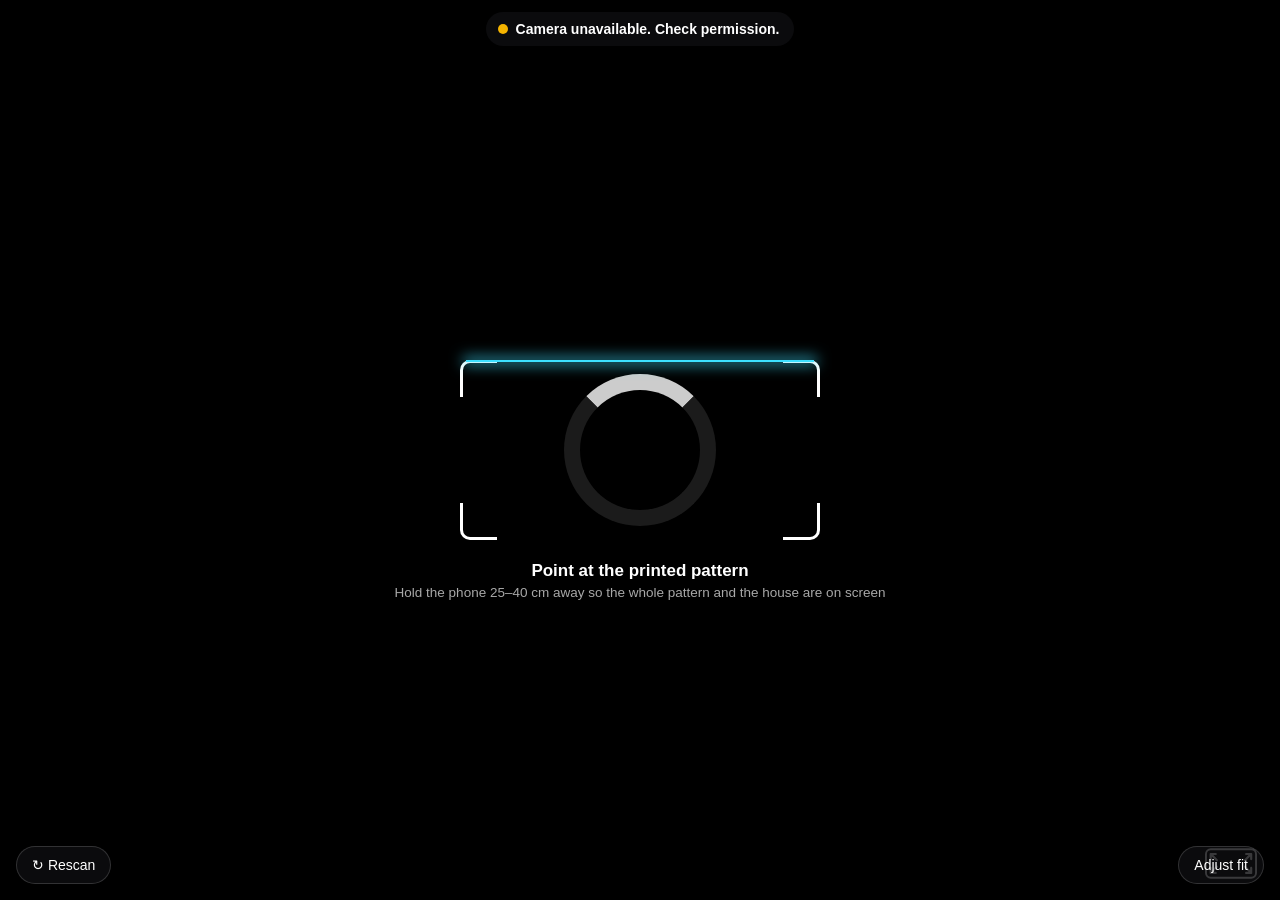
==== mat.html @ aea770c2 "Artwork base: house turns red, takes on the artwork, everything turns white Tracks the printed artwo" ====
<!doctype html>
<html lang="en">
<head>
<meta charset="utf-8">
<meta name="viewport" content="width=device-width,initial-scale=1,viewport-fit=cover,user-scalable=no">
<title>From the Other Room · AR</title>
<script src="./lib/aframe-v1.5.0.min.js"></script>
<script src="./lib/mindar-image-aframe.prod.js"></script>
<script>
/* =====================================================================
   ALIGNMENT VALUES  (edit these, or use "Adjust fit" on the phone and
   paste the copied values back here)
   ---------------------------------------------------------------------
   moveX         mm   + slides the overlay to the RIGHT
   moveY         mm   + slides the overlay AWAY from you (toward the card's back edge)
   lift          mm   + raises the whole overlay off the mat
   turn          deg  + turns it counter-clockwise, seen from above
   size          %    100 = template printed at 100% ("Actual size")
   heightStretch %    stretches only the vertical. Fixes a roof that slides
                      sideways when you move, while the base stays put.
   roofPitch     deg  33.7 is the template's geometry; paper roofs often sag
   cameraFov     deg  your phone camera's field of view along the long side of
                      the screen. MindAR assumes 45; phones are wider. Set it
                      once per phone: if the card outline's FAR edge misses the
                      card while the near edge fits, change this. Reloads.
   ===================================================================== */
const ALIGN_DEFAULT = {
  moveX: 0, moveY: 0, lift: 0, turn: 0,
  size: 100, heightStretch: 100, roofPitch: 33.7, cameraFov: 63
};
const STORE_KEY = 'fotr-align-v1';
const ALIGN = Object.assign({}, ALIGN_DEFAULT);
(() => {
  const q = new URLSearchParams(location.search);
  try { if (!q.has('reset')) Object.assign(ALIGN, JSON.parse(localStorage.getItem(STORE_KEY) || '{}')); } catch (e) {}
  if (q.has('fov')) ALIGN.cameraFov = parseFloat(q.get('fov')) || ALIGN.cameraFov;
  window.MINDAR_FOVY = ALIGN.cameraFov;   // read by the patched MindAR controller at start
})();

/* Physical layout in mm, from the Sabuda template + placement mat v1. */
const LAYOUT = {
  target: { w: 160, h: 80 },  // printed tracking image
  cornerAway: 78.7,           // house front corner: distance from image centre toward the card
  card: { w: 190.5, d: 104.8, cornerFromFront: 31.7 },
  house: { long: 50.8, gable: 38.1, eave: 38.1, ridge: 50.8 },
  roof: { ridgeLen: 57.1, slope: 34.9 }
};

/* Scan timeline in seconds after the pattern is found. */
const SCAN = { pattern: [0, 0.8], card: [0.8, 1.9], rise: [1.9, 4.4], settle: [4.4, 5.2], top: 53 };
const SCAN_SPEED = parseFloat(new URLSearchParams(location.search).get('scanspeed')) || 1;  // ?scanspeed=0.5 plays it slower
</script>
<style>
  :root { --panel: rgba(14,14,16,.82); --line: rgba(255,255,255,.16); --ink: #fff; --dim: rgba(255,255,255,.66); --scan: #3de0ff; --red: #e0302f; --ok: #3ccf7a; }
  html { background: #000; }
  /* body must stay transparent: MindAR puts the camera <video> behind the scene at z-index -2 */
  html, body { margin: 0; height: 100%; overflow: hidden; font: 15px/1.3 -apple-system, BlinkMacSystemFont, "Segoe UI", Roboto, sans-serif; color: var(--ink); -webkit-user-select: none; user-select: none; touch-action: manipulation; }
  a-scene { position: fixed; inset: 0; }
  button { font: inherit; color: var(--ink); background: rgba(255,255,255,.08); border: 1px solid var(--line); border-radius: 10px; padding: 8px 11px; white-space: nowrap; }
  button:active { background: rgba(255,255,255,.22); }

  /* top: status + checklist */
  #top { position: fixed; top: max(12px, env(safe-area-inset-top)); left: 0; right: 0; z-index: 20; display: flex; flex-direction: column; align-items: center; gap: 8px; pointer-events: none; }
  #status { background: var(--panel); padding: 8px 15px 8px 12px; border-radius: 99px; font-size: 14px; font-weight: 600; display: flex; gap: 8px; align-items: center; transition: background .3s; }
  #status i { width: 10px; height: 10px; border-radius: 50%; background: #f5b400; display: block; }
  #status.scan i { background: var(--scan); animation: blink .7s infinite; }
  #status.ok { background: rgba(24,120,64,.9); }
  #status.ok i { background: #fff; }
  @keyframes blink { 50% { opacity: .25; } }
  #steps { display: flex; gap: 6px; background: var(--panel); padding: 6px; border-radius: 12px; opacity: 0; transition: opacity .3s; }
  #steps.show { opacity: 1; }
  .step { display: flex; align-items: center; gap: 5px; font-size: 12.5px; padding: 4px 8px; border-radius: 8px; color: var(--dim); }
  .step b { width: 15px; height: 15px; border-radius: 50%; border: 1.5px solid currentColor; box-sizing: border-box; display: grid; place-items: center; font-size: 10px; }
  .step.active { color: var(--scan); }
  .step.active b { border-top-color: transparent; animation: spin .7s linear infinite; }
  .step.done { color: #fff; }
  .step.done b { background: var(--ok); border-color: var(--ok); }
  .step.done b::after { content: "✓"; color: #fff; }
  @keyframes spin { to { transform: rotate(360deg); } }

  /* search viewfinder */
  #finder { position: fixed; inset: 0; z-index: 10; display: grid; place-items: center; pointer-events: none; transition: opacity .35s; }
  #finder.hide { opacity: 0; }
  .frame { position: relative; width: min(78vw, 360px); aspect-ratio: 2 / 1; }
  .frame span { position: absolute; width: 34px; height: 34px; border: 3px solid #fff; }
  .frame span:nth-child(1) { left: 0; top: 0; border-right: 0; border-bottom: 0; border-radius: 10px 0 0 0; }
  .frame span:nth-child(2) { right: 0; top: 0; border-left: 0; border-bottom: 0; border-radius: 0 10px 0 0; }
  .frame span:nth-child(3) { left: 0; bottom: 0; border-right: 0; border-top: 0; border-radius: 0 0 0 10px; }
  .frame span:nth-child(4) { right: 0; bottom: 0; border-left: 0; border-top: 0; border-radius: 0 0 10px 0; }
  .frame em { position: absolute; left: 6px; right: 6px; height: 2px; top: 0; background: var(--scan); box-shadow: 0 0 14px 3px rgba(61,224,255,.7); animation: sweep 1.8s ease-in-out infinite alternate; }
  @keyframes sweep { to { top: calc(100% - 2px); } }
  .finderText { position: absolute; top: calc(50% + min(20vw, 92px) + 18px); text-align: center; width: 100%; padding: 0 24px; box-sizing: border-box; }
  .finderText b { display: block; font-size: 17px; text-shadow: 0 1px 6px rgba(0,0,0,.8); }
  .finderText span { color: var(--dim); font-size: 13.5px; text-shadow: 0 1px 6px rgba(0,0,0,.8); }

  /* floating part labels */
  .tag { position: fixed; z-index: 15; left: 0; top: 0; transform: translate(-50%, -100%); pointer-events: none; opacity: 0; transition: opacity .25s; }
  .tag.show { opacity: 1; }
  .tag div { background: rgba(8,30,38,.85); color: var(--scan); border: 1px solid rgba(61,224,255,.6); font-size: 12px; font-weight: 700; letter-spacing: .06em; text-transform: uppercase; padding: 3px 8px; border-radius: 6px; white-space: nowrap; }
  .tag.done div { color: #fff; border-color: rgba(255,255,255,.5); background: rgba(20,20,20,.75); }
  .tag i { display: block; width: 1px; height: 14px; margin: 0 auto; background: currentColor; color: var(--scan); }

  /* bottom buttons + calibration drawer */
  #bar { position: fixed; left: 16px; right: 16px; bottom: max(16px, env(safe-area-inset-bottom)); z-index: 21; display: flex; justify-content: space-between; }
  #bar button { background: var(--panel); border-radius: 99px; padding: 9px 15px; font-size: 14px; }
  #panel { position: fixed; left: 0; right: 0; bottom: 0; z-index: 22; background: var(--panel); padding: 12px 16px max(14px, env(safe-area-inset-bottom)); border-top: 1px solid var(--line); -webkit-backdrop-filter: blur(10px); backdrop-filter: blur(10px); transform: translateY(105%); transition: transform .25s; }
  #panel.open { transform: none; }
  .row { display: flex; gap: 6px; align-items: center; }
  .head { justify-content: space-between; margin-bottom: 8px; font-weight: 600; }
  .params { overflow-x: auto; scrollbar-width: none; padding-bottom: 8px; }
  .params::-webkit-scrollbar { display: none; }
  .params button.sel { background: var(--red); border-color: var(--red); }
  .nudge { justify-content: space-between; padding: 4px 0 10px; }
  .nudge button.big { width: 64px; height: 52px; font-size: 26px; padding: 0; border-radius: 14px; }
  .readout { text-align: center; flex: 1; }
  .readout b { display: block; font-size: 24px; font-variant-numeric: tabular-nums; }
  .readout span { color: var(--dim); font-size: 12px; }
  .tools { flex-wrap: wrap; }
  .tools button { font-size: 13px; padding: 7px 10px; }
  .tools button.on { border-color: var(--ink); }
  #copyBox { display: none; width: 100%; box-sizing: border-box; margin-top: 8px; height: 64px; background: #000; color: #fff; border: 1px solid var(--line); border-radius: 8px; font: 12px ui-monospace, Menlo, monospace; padding: 6px; }
  #copyBox.show { display: block; }
  #toast { position: fixed; left: 50%; bottom: 50%; transform: translateX(-50%); background: var(--panel); padding: 9px 14px; border-radius: 10px; z-index: 30; opacity: 0; transition: opacity .2s; pointer-events: none; font-size: 14px; }
  #toast.show { opacity: 1; }
</style>
</head>
<body>
<div id="top">
  <div id="status"><i></i><span id="statusText">Starting camera…</span></div>
  <div id="steps">
    <div class="step" data-s="pattern"><b></b>Pattern</div>
    <div class="step" data-s="card"><b></b>Card</div>
    <div class="step" data-s="walls"><b></b>Walls</div>
    <div class="step" data-s="roof"><b></b>Roof</div>
  </div>
</div>

<div id="finder">
  <div class="frame"><span></span><span></span><span></span><span></span><em></em></div>
  <div class="finderText"><b>Point at the printed pattern</b><span>Hold the phone 25–40 cm away so the whole pattern and the house are on screen</span></div>
</div>

<div class="tag" id="tag-pattern"><div>Pattern</div><i></i></div>
<div class="tag" id="tag-card"><div>Card</div><i></i></div>
<div class="tag" id="tag-wall"><div>Walls</div><i></i></div>
<div class="tag" id="tag-roof"><div>Roof</div><i></i></div>

<div id="bar"><button id="rescan">↻ Rescan</button><button id="openPanel">Adjust fit</button></div>

<div id="panel">
  <div class="row head"><span>Adjust fit</span><button id="closePanel">Done</button></div>
  <div class="row params" id="params"></div>
  <div class="row nudge">
    <button class="big" id="minus" aria-label="Decrease">−</button>
    <div class="readout"><b id="val">0</b><span id="hint"></span></div>
    <button class="big" id="plus" aria-label="Increase">+</button>
  </div>
  <div class="row tools">
    <button id="step">Step: fine</button>
    <button id="fill">Fill 55%</button>
    <button id="edges" class="on">Edges</button>
    <button id="outline" class="on">Card outline</button>
    <button id="copy">Copy values</button>
    <button id="reset">Reset</button>
    <button id="reload" style="display:none;border-color:#e0302f">Reload to apply FOV</button>
  </div>
  <textarea id="copyBox" readonly></textarea>
</div>
<div id="toast"></div>

<a-scene id="scene"
  mindar-image="imageTargetSrc: ./targets/mat-v1.mind; maxTrack: 1; filterMinCF: 0.0001; filterBeta: 10; missTolerance: 6; warmupTolerance: 3; uiScanning: no; uiLoading: yes; uiError: yes"
  color-space="sRGB" renderer="colorManagement: true; antialias: true; alpha: true"
  vr-mode-ui="enabled: false" device-orientation-permission-ui="enabled: false">
  <a-camera position="0 0 0" look-controls="enabled: false" cursor="rayOrigin: none"></a-camera>
  <a-entity id="anchor" mindar-image-target="targetIndex: 0">
    <a-entity house-overlay></a-entity>
  </a-entity>
</a-scene>

<script>
/* Smoothing (one-euro filter). minCF lower = steadier when still; beta higher = less lag when moving.
   Override with ?smooth=steady|balanced|responsive. Applied before AR starts. */
const SMOOTH = { steady: [0.0001, 0.001], balanced: [0.0001, 10], responsive: [0.001, 1000] };
const [minCF, beta] = SMOOTH[new URLSearchParams(location.search).get('smooth')] || SMOOTH.balanced;
document.getElementById('scene').setAttribute('mindar-image', { filterMinCF: minCF, filterBeta: beta });

const THREE = AFRAME.THREE;
const VIEW = { fill: 0.55, edges: true, outline: true };
const RED = new THREE.Color('#d6231f'), CYAN = new THREE.Color('#3de0ff'), WHITE = new THREE.Color('#ffffff');
const deg = d => d * Math.PI / 180;
const clamp01 = x => Math.min(1, Math.max(0, x));
const ease = x => x * x * (3 - 2 * x);
const prog = ([a, b], t) => clamp01((t - a) / (b - a));
const $ = id => document.getElementById(id);

function shapeFrom(pts) { const s = new THREE.Shape(); pts.forEach((p, i) => i ? s.lineTo(p[0], p[1]) : s.moveTo(p[0], p[1])); s.closePath(); return s; }

/* Roof face outline traced from the template's vector path.
   x runs along the ridge (centred), y runs down the slope (0 = ridge, negative = toward the eave). */
function roofShape() {
  const { ridgeLen: L, slope: S } = LAYOUT.roof, h = L / 2;
  const s = new THREE.Shape();
  s.moveTo(-h, 0); s.lineTo(h, 0);
  s.bezierCurveTo(h, 0, h + 3.4, -S, 13.55, -S);
  s.lineTo(-12.55, -S);
  s.bezierCurveTo(-h - 3.6, -S, -h, 0, -h, 0);
  return s;
}

/* A rectangle drawn as one continuous path, so it can "draw itself" with setDrawRange. */
function pathLine(corners, perSide, mat) {
  const pts = [];
  for (let i = 0; i < corners.length; i++) {
    const a = corners[i], b = corners[(i + 1) % corners.length];
    for (let k = 0; k < perSide; k++) pts.push(new THREE.Vector3().lerpVectors(a, b, k / perSide));
  }
  pts.push(corners[0].clone());
  const line = new THREE.Line(new THREE.BufferGeometry().setFromPoints(pts), mat);
  line.userData.n = pts.length; return line;
}

/* Glowing grid texture for the rising scan plane. */
function scanTexture() {
  const c = document.createElement('canvas'); c.width = c.height = 256; const g = c.getContext('2d');
  g.fillStyle = 'rgba(61,224,255,0.16)'; g.fillRect(0, 0, 256, 256);
  g.strokeStyle = 'rgba(61,224,255,0.45)'; g.lineWidth = 2;
  for (let i = 0; i <= 256; i += 32) { g.beginPath(); g.moveTo(i, 0); g.lineTo(i, 256); g.stroke(); g.beginPath(); g.moveTo(0, i); g.lineTo(256, i); g.stroke(); }
  g.strokeStyle = 'rgba(160,245,255,1)'; g.lineWidth = 10; g.strokeRect(5, 5, 246, 246);
  const t = new THREE.CanvasTexture(c); t.colorSpace = THREE.SRGBColorSpace; return t;
}

AFRAME.registerComponent('house-overlay', {
  init() {
    const H = LAYOUT.house;
    this.clip = new THREE.Plane(new THREE.Vector3(0, -1, 0), 0);
    this.fillMat = new THREE.MeshBasicMaterial({ color: CYAN.clone(), transparent: true, opacity: 0.3, depthWrite: false, side: THREE.FrontSide, clippingPlanes: [this.clip] });
    this.occMat = new THREE.MeshBasicMaterial({ colorWrite: false, depthWrite: true, side: THREE.DoubleSide, polygonOffset: true, polygonOffsetFactor: 1, polygonOffsetUnits: 1, clippingPlanes: [this.clip] });
    this.edgeMat = new THREE.LineBasicMaterial({ color: CYAN.clone(), transparent: true, opacity: 1, clippingPlanes: [this.clip] });
    this.cardMat = new THREE.LineBasicMaterial({ color: CYAN.clone(), transparent: true, opacity: .95 });
    this.patMat = new THREE.MeshBasicMaterial({ color: CYAN.clone(), transparent: true, opacity: 0, depthWrite: false, side: THREE.DoubleSide });
    this.patLineMat = new THREE.LineBasicMaterial({ color: CYAN.clone(), transparent: true, opacity: 0 });

    // root: MindAR units (1 = image width) -> mm, and image plane -> "Y is up off the mat, Z toward the viewer"
    this.root = new THREE.Group();
    this.root.scale.setScalar(1 / LAYOUT.target.w);
    this.root.rotation.x = Math.PI / 2;

    // the printed pattern itself (fixed to the image, ignores alignment)
    const T = LAYOUT.target, V3 = (x, z) => new THREE.Vector3(x, 0.3, z);
    const patPlane = new THREE.Mesh(new THREE.PlaneGeometry(T.w, T.h), this.patMat); patPlane.rotation.x = -Math.PI / 2; patPlane.position.y = 0.2;
    this.patLine = pathLine([V3(-T.w / 2, T.h / 2), V3(T.w / 2, T.h / 2), V3(T.w / 2, -T.h / 2), V3(-T.w / 2, -T.h / 2)], 1, this.patLineMat);
    this.root.add(patPlane, this.patLine);

    this.place = new THREE.Group();        // user alignment lives here; origin = house front corner on the fold
    this.root.add(this.place);
    this.house = new THREE.Group();         // house axes: X' along the long wall, Z' along the gable wall
    this.house.rotation.y = Math.PI / 4;    // template: both walls leave the fold at 45°
    this.place.add(this.house);

    const add = (geo, pos, rotY) => {
      const g = new THREE.Group(); g.position.set(...pos); if (rotY) g.rotation.y = rotY;
      const occ = new THREE.Mesh(geo, this.occMat); occ.renderOrder = 0;
      const fill = new THREE.Mesh(geo, this.fillMat); fill.renderOrder = 1;
      const edge = new THREE.LineSegments(new THREE.EdgesGeometry(geo), this.edgeMat); edge.renderOrder = 2;
      g.add(occ, fill, edge); return g;
    };
    const longWall = new THREE.ShapeGeometry(shapeFrom([[0, 0], [H.long, 0], [H.long, H.eave], [0, H.eave]]));
    const gA = new THREE.ShapeGeometry(shapeFrom([[-H.gable, 0], [0, 0], [0, H.eave], [-H.gable / 2, H.ridge], [-H.gable, H.eave]]));
    const gB = new THREE.ShapeGeometry(shapeFrom([[0, 0], [H.gable, 0], [H.gable, H.eave], [H.gable / 2, H.ridge], [0, H.eave]]));
    this.house.add(
      add(longWall, [0, 0, 0]),                              // front-right long wall
      add(longWall, [H.long, 0, -H.gable], Math.PI),        // back long wall
      add(gA, [0, 0, 0], -Math.PI / 2),                      // front-left gable end
      add(gB, [H.long, 0, 0], Math.PI / 2)                   // back gable end
    );

    // roof: two faces hinged on the ridge
    const rGeo = new THREE.ShapeGeometry(roofShape(), 24);
    this.ridge = new THREE.Group();
    this.ridge.position.set(H.long / 2, H.ridge + 0.3, -H.gable / 2);
    this.roofA = add(rGeo, [0, 0, 0]);
    this.roofB = add(rGeo, [0, 0, 0]);
    const flip = new THREE.Group(); flip.rotation.y = Math.PI; flip.add(this.roofB);
    this.ridge.add(this.roofA, flip);
    this.house.add(this.ridge);

    // rising scan plane (horizontal, slightly larger than the roof)
    this.scanMat = new THREE.MeshBasicMaterial({ map: scanTexture(), transparent: true, opacity: 0, depthWrite: false, side: THREE.DoubleSide, blending: THREE.AdditiveBlending });
    this.scanPlane = new THREE.Mesh(new THREE.PlaneGeometry(H.long + 22, H.gable + 34), this.scanMat);
    this.scanPlane.rotation.x = -Math.PI / 2; this.scanPlane.renderOrder = 4;
    this.house.add(this.scanPlane);

    // flat card outline (draws itself) + fold line
    const C = LAYOUT.card, f = C.cornerFromFront, x = C.w / 2, y = 0.2, P = (a, b) => new THREE.Vector3(a, y, b);
    this.cardLine = pathLine([P(-x, f), P(x, f), P(x, f - C.d), P(-x, f - C.d)], 40, this.cardMat);
    this.fold = new THREE.Line(new THREE.BufferGeometry().setFromPoints([P(0, f), P(0, f - C.d)]), this.cardMat);
    this.cardLine.renderOrder = this.fold.renderOrder = 3;
    this.place.add(this.cardLine, this.fold);

    // label anchor points (place frame / house frame)
    this.labelPts = {
      pattern: [this.root, new THREE.Vector3(0, 0, -T.h / 2 + 6)],
      card: [this.place, new THREE.Vector3(-x + 26, 0, f - 6)],
      wall: [this.house, new THREE.Vector3(0, H.eave * 0.35, 0)],
      roof: [this.house, new THREE.Vector3(H.long / 2, H.ridge + 6, -H.gable / 2)]
    };
    this.tags = {}; for (const k in this.labelPts) this.tags[k] = $('tag-' + k);
    this.v = new THREE.Vector3(); this.up = new THREE.Vector3();

    this.el.object3D.add(this.root);
    window.overlay = this;
    this.apply();
    this.seq = { t0: null, done: false, speed: 1, lostAt: null };
  },

  apply() {
    const s = ALIGN.size / 100;
    this.place.position.set(ALIGN.moveX, ALIGN.lift, -(LAYOUT.cornerAway + ALIGN.moveY));
    this.place.rotation.y = deg(ALIGN.turn);
    this.place.scale.set(s, s * ALIGN.heightStretch / 100, s);
    const p = deg(ALIGN.roofPitch);
    this.roofA.rotation.x = p - Math.PI / 2;
    this.roofB.rotation.x = p - Math.PI / 2;
  },

  /* sequence control, called from tracking events */
  found() {
    const s = this.seq, now = performance.now() / 1000;
    if (s.t0 === null || (s.lostAt !== null && now - s.lostAt > 1.5)) { s.t0 = now; s.speed = (s.everDone ? 1.6 : 1) * SCAN_SPEED; s.done = false; }
    s.lostAt = null;
  },
  lost() { this.seq.lostAt = performance.now() / 1000; },
  restart() { this.seq.t0 = performance.now() / 1000; this.seq.speed = SCAN_SPEED; this.seq.done = false; },

  tick() {
    const s = this.seq, r = this.el.sceneEl.renderer;
    if (r && !r.localClippingEnabled) r.localClippingEnabled = true;
    const tracking = this.el.parentNode.object3D.visible && s.t0 !== null;
    const t = s.t0 === null ? 0 : (performance.now() / 1000 - s.t0) * s.speed;
    const H = LAYOUT.house;

    // 1 · pattern: flash the printed image
    const pp = prog(SCAN.pattern, t), pf = 1 - prog([SCAN.pattern[1], SCAN.pattern[1] + 0.8], t);
    this.patMat.opacity = 0.35 * Math.sin(pp * Math.PI * 2.5) ** 2 * pf + 0.08 * pf;
    this.patLineMat.opacity = pf;
    this.patLine.geometry.setDrawRange(0, Math.ceil(ease(pp) * this.patLine.userData.n));

    // 2 · card: outline draws around the card
    const cp = prog(SCAN.card, t);
    this.cardLine.geometry.setDrawRange(0, Math.ceil(ease(cp) * this.cardLine.userData.n));
    this.cardLine.visible = VIEW.outline && cp > 0;
    this.fold.visible = VIEW.outline && cp >= 1;

    // 3 + 4 · walls then roof: scan plane rises, geometry revealed below it
    const rp = prog(SCAN.rise, t), h = SCAN.top * ease(rp) - 0.5;
    const settle = prog(SCAN.settle, t);
    this.scanPlane.position.set(H.long / 2, Math.max(h, 0), -H.gable / 2);
    this.scanMat.opacity = rp > 0 ? 0.9 * (1 - settle) : 0;
    this.place.updateWorldMatrix(true, false);
    this.up.set(0, 1, 0).transformDirection(this.place.matrixWorld);
    this.place.localToWorld(this.v.set(0, settle >= 1 ? 1e4 : h, 0));
    this.clip.setFromNormalAndCoplanarPoint(this.up.clone().negate(), this.v);

    // colour: cyan while scanning, then the red test fill
    this.fillMat.color.copy(CYAN).lerp(RED, settle);
    this.fillMat.opacity = (0.3 + (VIEW.fill - 0.3) * settle);
    this.fillMat.visible = VIEW.fill > 0 || settle < 1;
    this.edgeMat.color.copy(CYAN).lerp(WHITE, settle);
    this.edgeMat.visible = VIEW.edges || settle < 1;

    // checklist + status
    const wallsDone = h >= H.eave, roofOn = h >= 31, roofDone = rp >= 1;
    setStep('pattern', pp >= 1 ? 'done' : 'active');
    setStep('card', cp >= 1 ? 'done' : cp > 0 ? 'active' : '');
    setStep('walls', wallsDone ? 'done' : rp > 0 ? 'active' : '');
    setStep('roof', roofDone ? 'done' : roofOn ? 'active' : '');
    if (tracking) {
      if (settle >= 1 && !s.done) { s.done = s.everDone = true; }
      setStatus(s.done ? 'ok' : 'scan', s.done ? 'House identified ✓' : 'Scanning the house…');
    }

    // floating labels follow their part on screen
    const cam = this.el.sceneEl.camera, canvas = this.el.sceneEl.canvas;
    const show = {
      pattern: pp > 0 && pf > 0, card: cp > 0.15 && settle < 1,
      wall: h > H.eave * 0.35 && settle < 1, roof: h > H.ridge && settle < 1
    };
    const done = { pattern: pp >= 1, card: cp >= 1, wall: wallsDone, roof: roofDone };
    if (cam && canvas) {
      const rect = canvas.getBoundingClientRect();
      for (const k in this.labelPts) {
        const el = this.tags[k], [obj, local] = this.labelPts[k];
        const on = tracking && show[k];
        el.classList.toggle('show', on); el.classList.toggle('done', done[k]);
        if (!on) continue;
        obj.localToWorld(this.v.copy(local)).project(cam);
        el.style.left = (rect.left + (this.v.x + 1) / 2 * rect.width) + 'px';
        el.style.top = (rect.top + (1 - this.v.y) / 2 * rect.height) + 'px';
      }
    }
  }
});

/* ---------------- status, finder, checklist ---------------- */
function setStatus(kind, text) { const st = $('status'); st.className = kind; $('statusText').textContent = text; }
const stepEls = {}; document.querySelectorAll('.step').forEach(e => stepEls[e.dataset.s] = e);
function setStep(k, state) { const e = stepEls[k]; const c = 'step' + (state ? ' ' + state : ''); if (e.className !== c) e.className = c; }
function searching(on) { $('finder').classList.toggle('hide', !on); $('steps').classList.toggle('show', !on); }

const anchor = $('anchor');
anchor.addEventListener('targetFound', () => { searching(false); window.overlay && window.overlay.found(); });
anchor.addEventListener('targetLost', () => {
  searching(true); window.overlay && window.overlay.lost();
  setStatus('', 'Lost the pattern. Point back at the mat');
});
$('scene').addEventListener('arReady', () => setStatus('', 'Searching for the pattern'));
$('scene').addEventListener('arError', () => setStatus('', 'Camera unavailable. Check permission.'));
$('rescan').onclick = () => window.overlay && window.overlay.restart();

/* ---------------- calibration drawer ---------------- */
const PARAMS = [
  { k: 'moveX', label: 'Left / right', unit: 'mm', fine: .5, coarse: 2, hint: '+ moves right' },
  { k: 'moveY', label: 'Near / far', unit: 'mm', fine: .5, coarse: 2, hint: '+ moves away from you' },
  { k: 'turn', label: 'Turn', unit: '°', fine: .5, coarse: 2, hint: '+ turns counter-clockwise from above' },
  { k: 'size', label: 'Size', unit: '%', fine: .5, coarse: 2, hint: 'whole overlay, around the front corner' },
  { k: 'heightStretch', label: 'Height stretch', unit: '%', fine: 1, coarse: 5, hint: 'vertical only; use if the roof slides as you move' },
  { k: 'roofPitch', label: 'Roof pitch', unit: '°', fine: 1, coarse: 4, hint: 'steeper or flatter roof faces' },
  { k: 'lift', label: 'Lift', unit: 'mm', fine: .5, coarse: 2, hint: '+ raises everything off the mat' },
  { k: 'cameraFov', label: 'Camera FOV', unit: '°', fine: 1, coarse: 3, hint: 'fixes the far edge; tap Reload to apply' }
];
let cur = PARAMS[0], coarse = false;
const fmt = v => (Math.round(v * 10) / 10).toFixed(1);
function save() { try { localStorage.setItem(STORE_KEY, JSON.stringify(ALIGN)); } catch (e) {} }
function render() {
  $('val').textContent = fmt(ALIGN[cur.k]) + ' ' + cur.unit;
  $('hint').textContent = cur.hint;
  $('reload').style.display = ALIGN.cameraFov !== window.MINDAR_FOVY ? '' : 'none';
  document.querySelectorAll('#params button').forEach(b => b.classList.toggle('sel', b.dataset.k === cur.k));
  window.overlay && window.overlay.apply();
}
PARAMS.forEach(p => { const b = document.createElement('button'); b.textContent = p.label; b.dataset.k = p.k; b.onclick = () => { cur = p; render(); }; $('params').appendChild(b); });
function nudge(dir) { ALIGN[cur.k] = Math.round((ALIGN[cur.k] + dir * (coarse ? cur.coarse : cur.fine)) * 100) / 100; save(); render(); }
function holdRepeat(btn, dir) {
  let t1, t2; const stop = () => { clearTimeout(t1); clearInterval(t2); };
  btn.addEventListener('pointerdown', e => { e.preventDefault(); nudge(dir); t1 = setTimeout(() => { t2 = setInterval(() => nudge(dir), 90); }, 380); });
  ['pointerup', 'pointerleave', 'pointercancel'].forEach(ev => btn.addEventListener(ev, stop));
}
holdRepeat($('minus'), -1); holdRepeat($('plus'), 1);
$('step').onclick = () => { coarse = !coarse; $('step').textContent = 'Step: ' + (coarse ? 'coarse' : 'fine'); };
const FILLS = [0.55, 0.85, 0.3, 0];
$('fill').onclick = () => { VIEW.fill = FILLS[(FILLS.indexOf(VIEW.fill) + 1) % FILLS.length]; $('fill').textContent = 'Fill ' + Math.round(VIEW.fill * 100) + '%'; render(); };
$('edges').onclick = () => { VIEW.edges = !VIEW.edges; $('edges').classList.toggle('on', VIEW.edges); render(); };
$('outline').onclick = () => { VIEW.outline = !VIEW.outline; $('outline').classList.toggle('on', VIEW.outline); render(); };
$('reset').onclick = () => { Object.assign(ALIGN, ALIGN_DEFAULT); save(); render(); toast('Back to defaults'); };
$('copy').onclick = async () => {
  const txt = 'ALIGN ' + JSON.stringify(ALIGN);
  $('copyBox').value = txt; $('copyBox').classList.add('show');
  try { await navigator.clipboard.writeText(txt); toast('Copied. Paste it to Claude.'); } catch (e) { $('copyBox').select(); toast('Select the text below and copy it'); }
};
$('reload').onclick = () => { save(); location.replace(location.pathname); };
$('openPanel').onclick = () => { $('panel').classList.add('open'); $('bar').style.visibility = 'hidden'; };
$('closePanel').onclick = () => { $('panel').classList.remove('open'); $('bar').style.visibility = ''; };
let tt; function toast(m) { $('toast').textContent = m; $('toast').classList.add('show'); clearTimeout(tt); tt = setTimeout(() => $('toast').classList.remove('show'), 1800); }
render();
</script>
</body>
</html>
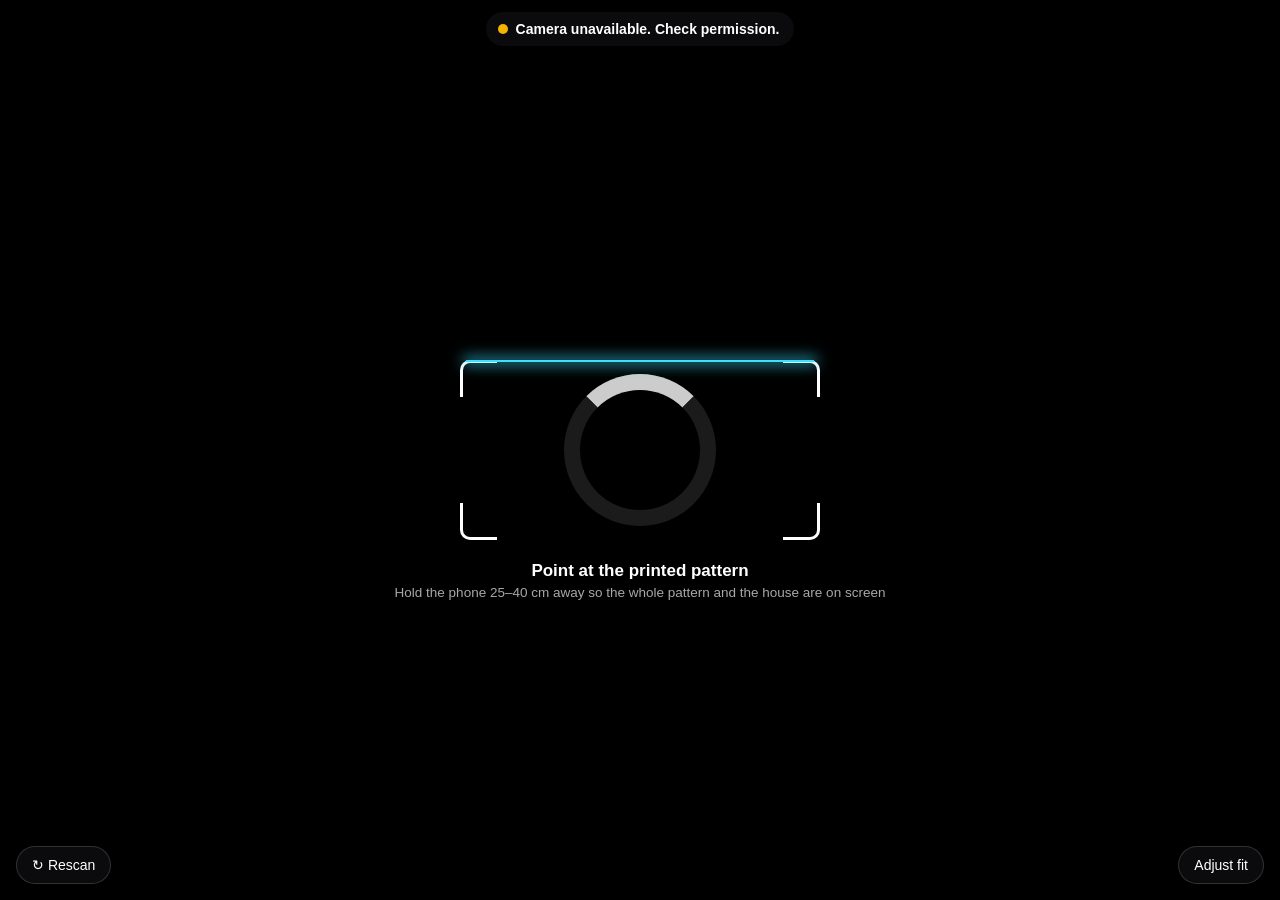
==== commit 351d48c5: "Add polaroids.html: two childhood Polaroids on the pop-up book's pages India (Telugu caption) on the" ====
--- a/mat.html
+++ b/mat.html
@@ -56,6 +56,7 @@
   /* body must stay transparent: MindAR puts the camera <video> behind the scene at z-index -2 */
   html, body { margin: 0; height: 100%; overflow: hidden; font: 15px/1.3 -apple-system, BlinkMacSystemFont, "Segoe UI", Roboto, sans-serif; color: var(--ink); -webkit-user-select: none; user-select: none; touch-action: manipulation; }
   a-scene { position: fixed; inset: 0; }
+  .a-enter-vr, .a-enter-ar, .a-orientation-modal { display: none !important; }   /* A-Frame's VR/AR buttons */
   button { font: inherit; color: var(--ink); background: rgba(255,255,255,.08); border: 1px solid var(--line); border-radius: 10px; padding: 8px 11px; white-space: nowrap; }
   button:active { background: rgba(255,255,255,.22); }
 
